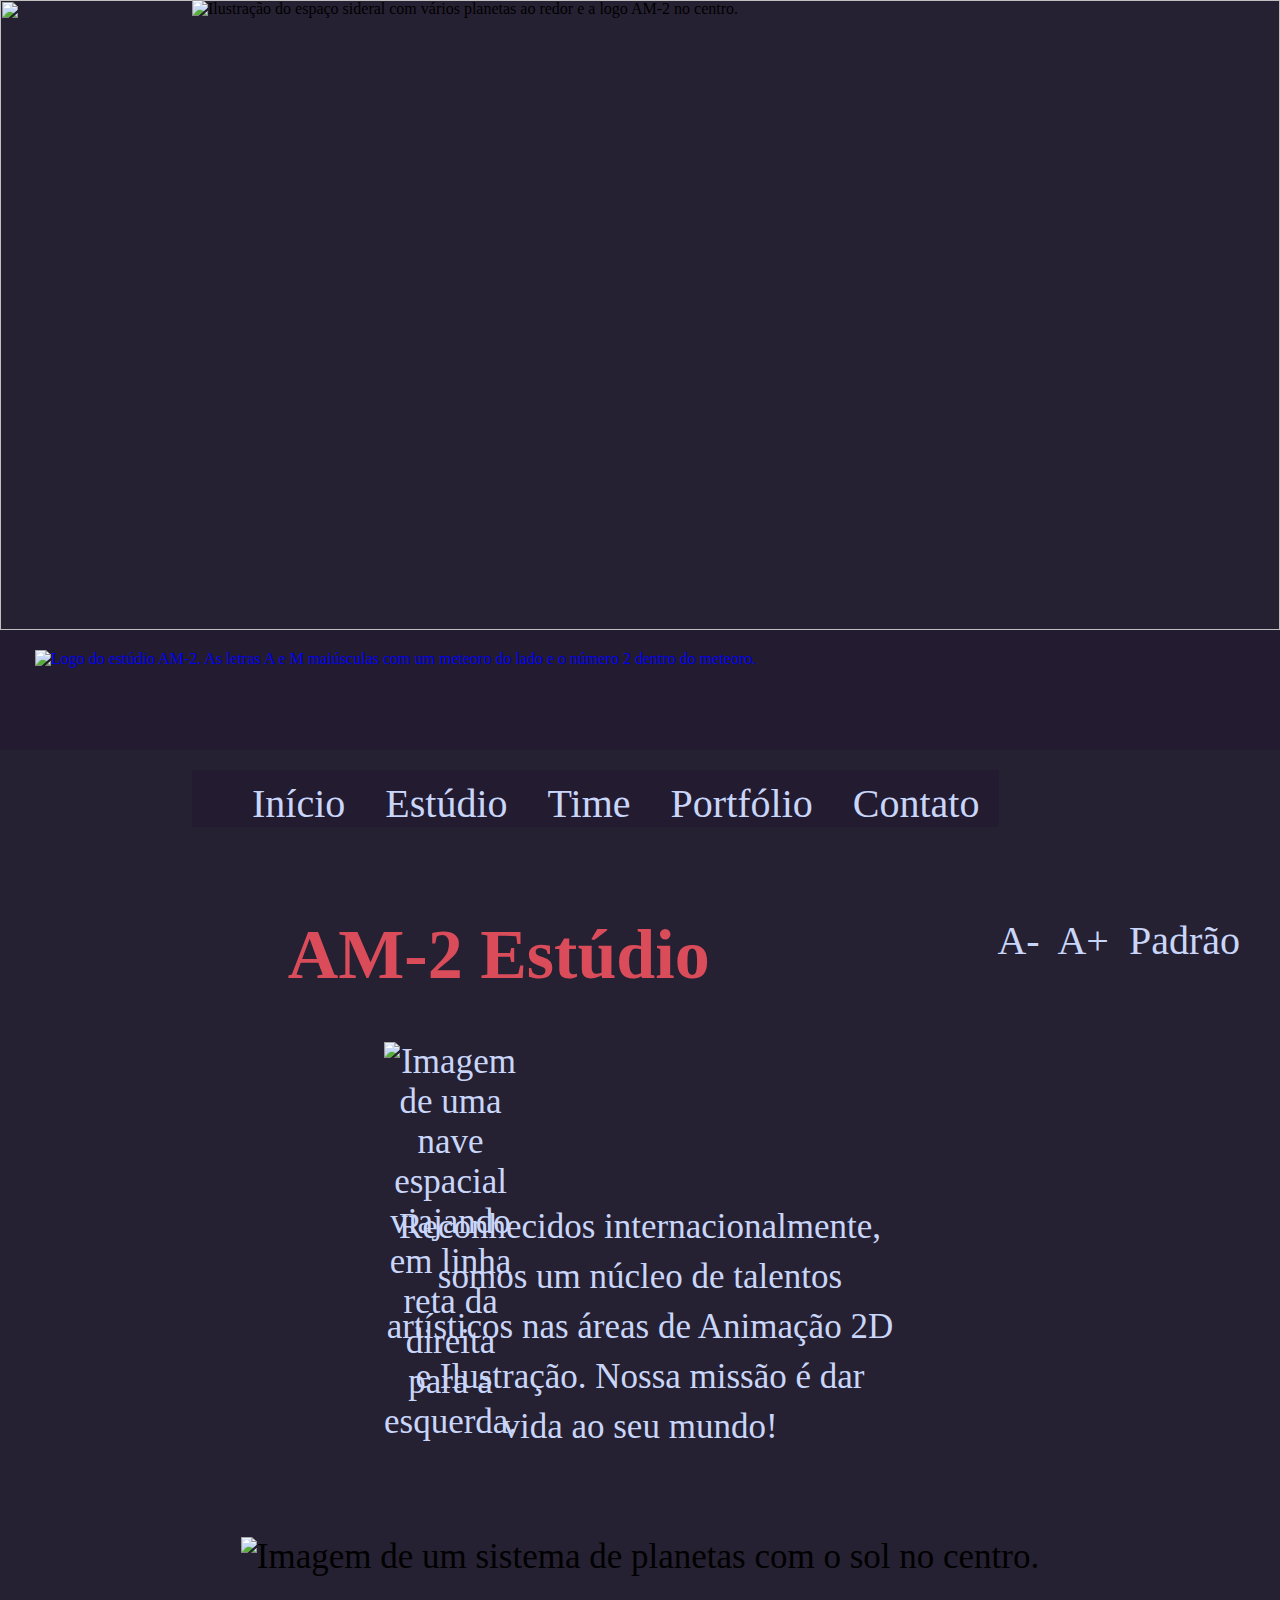
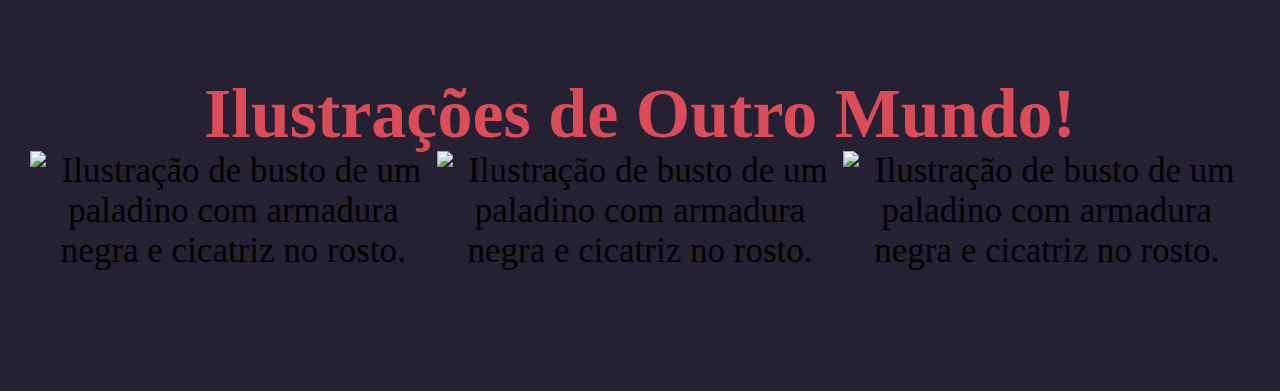
==== index.html @ c2113cc8 "Update and rename inicio.html to index.html" ====
<!DOCTYPE html>
<html lang="pt">
<head>
	<title>Início AM-2</title>
	<link rel="stylesheet" type="text/css" href="inicio_style.css">
	<script type="text/javascript" src="script.js"></script>
	<meta charset="utf-8">

	<!-- JS/JQUERY para fixar o menu de navegação de acordo com o scroll down -->
	<script src="http://code.jquery.com/jquery-3.4.1.js"></script>
	<script type="text/javascript">
		$(window).scroll(function(){
			if ($(this).scrollTop()>630){
				$('.menu').addClass("sticky");
				$('.box2').addClass("classBox2");
			} 
			else
			{
				$('.menu').removeClass("sticky");
				$('.box2').removeClass("classBox2");
			}
		})
	</script>

	<!-- JS/JQUERY para acessibilidade das fontes -->
	<script src="jquery-1.11.2.js"></script>
	<script type="text/javascript">
		$(document).ready(function () {
			$('#fontPlus').click(function () {
				modifyFontSize('increase');
			});

			$('#fontMinus').click(function () {
				modifyFontSize('decrease');
			});

			$('#fontDefault').click(function () {
				modifyFontSize('default');
			});

			function modifyFontSize(flag)
			{
				var element = $('#content');
				var currentFontSize = parseInt(element.css('font-size'));

				if (flag == 'increase')
					currentFontSize += 3;
				else if (flag == 'decrease')
					currentFontSize -= 3;
				else
					currentFontSize = 35;

				element.css('font-size', currentFontSize);
			}
		});
	</script>
</head>
<body>
	<!-- Imagem de início, banner. -->
	<div class="box1">
		<img id="fundo" src="imagens/fundo.jpg" height="630px">
		<img id="banner" src="imagens/banner.png" alt="Ilustração do espaço sideral com vários planetas ao redor e a logo AM-2 no centro." height="630px">
	</div>

	<!-- Menu fixo de navegação -->
	<div class="menu">
		<a href="inicio.html"><img class="logo" src="imagens/logo.png" alt="Logo do estúdio AM-2. As letras A e M maiúsculas com um meteoro do lado e o número 2 dentro do meteoro." height="80px"></img></a>

		<div class="lista">
			<ul>
				<li><a href="index.html">Início</a></li>
				<li><a href="estudio.html">Estúdio</a></li>
				<li><a href="time.html">Time</a></li>
				<li><a href="portfolio.html">Portfólio</a></li>
				<li><a href="contato.html">Contato</a></li>
			</ul>
		</div>

		<!-- Botões de acessibilidade das fontes -->
		<div class="acessibilidade">
			<a id="fontMinus" href="#">A-</a>
			<a id="fontPlus" href="#">A+</a>
			<a id="fontDefault" href="#">Padrão</a>
		</div>
	</div>

	<br>

	<section id="content">

		<!-- Apresentação -->
		<div class="box2">
			<h1>AM-2 Estúdio</h1>

			<div class="rocket">
				<img src="imagens/navezinha.png" alt="Imagem de uma nave espacial viajando em linha reta da direita para a esquerda." height="80px">
			</div>

			<p>Reconhecidos internacionalmente, somos um núcleo de talentos artísticos nas áreas de Animação 2D e Ilustração. Nossa missão é dar vida ao seu mundo!</p>

		</div>

		<!-- Ilustração divisória -->
		<img src="imagens/sistema.png" alt="Imagem de um sistema de planetas com o sol no centro." height="120px">

		<!-- Alguns destaques -->
		<div class="box3">
			<h1>Ilustrações de Outro Mundo!</h1>
		</div>
		<div class="vitrine">
			<img src="imagens/paladino.png" alt="Ilustração de busto de um paladino com armadura negra e cicatriz no rosto.">
			<img src="imagens/doutor.png" alt="Ilustração de busto de um paladino com armadura negra e cicatriz no rosto.">
			<img src="imagens/garota.png" alt="Ilustração de busto de um paladino com armadura negra e cicatriz no rosto.">
		</div>
		<br>

		<!-- Form para entrar em contato -->
		<div class="contato"></div>
	</section>
</body>
</html>
---- inicio_style.css ----
/* fontes personalizadas */
@font-face {
    src: url(fonts/moolbor.ttf);
    font-family: MoolBoran;
}

@font-face {
	src: url(fonts/Roboto-Regular.ttf);
	font-family: Roboto;
}

body{
	font-family: 'MoolBoran';
	padding: 0;
	margin: 0;
	background-color: #262132;
}

/* tamanho de fonte padrão modificável pela acessibilidade */
#content {
	font-size: 35px;
}

/* menu fixo */
.menu {
	background-color: #231b30;
	height: 120px;
	z-index: +3;
}

.logo {
	position: relative;
	float: left;
	padding: 20px 15px 0 35px;
}

.lista {
	position: relative;
	float: left;
	padding-left: 15%;
	padding-right: 10%;
}

ul{
	display: flex;
	flex-wrap: wrap;
	background: #231b30;
	font-size: 40px;
}

ul li{
	list-style: none;
}

ul li a{
	text-decoration: none;
	padding: 10px 20px 0 20px;
	color: #c9d6f9;
	display: block;
}

.acessibilidade {
	position: relative;
	float: right;
	padding-top: 50px;
	padding-right: 30px;
	font-size: 40px;
}

.acessibilidade a {
	text-decoration: none;
	padding-right: 10px;
	color: #c9d6f9;
}

a:hover {
	color: #da4c5a;
}

.sticky {
	position: fixed;
	top: 0;
	left: 0;
	width: 100%;
}

/* Conteúdo principal */
section {
	text-align: center;
}

.box1 {
	height: 630px;
	background-color: #262132;
}

#fundo {
	margin: 0;
	padding: 0;
	position: absolute;
	width: 100%;
}

#banner {
	position: relative;
	padding-left: 15%;
	padding-right: 15%;
	z-index: +3;
}

.box2 {
	padding-top: 100px;
	background-color: #262132;
	color: #c9d6f9;
}

.classBox2 {
	padding-top: 220px;
	background-color: #262132;
	color: #c9d6f9;
}

.box3 {
	padding-top: 50px;
	margin-bottom: -50px;
	background-color: #262132;
}

.vitrine {
	display: flex;
	padding: 0 30px 80px 30px;
}

h1 {
	color: #da4c5a;
}

p {
	padding: 0 30% 50px 30%;
	font-family: 'Roboto';
	line-height: 50px;
}

/* Animação Foguete */
.rocket {
	margin: 0 0 80px 30%;
	width: 120px;
	height: 80px;
	position: relative;
	animation-name: meuFoguete;
	animation-duration: 4s;
	animation-iteration-count: infinite;
}

@keyframes meuFoguete {
	0% {left: 45%}
	100% {left: -15%}
}
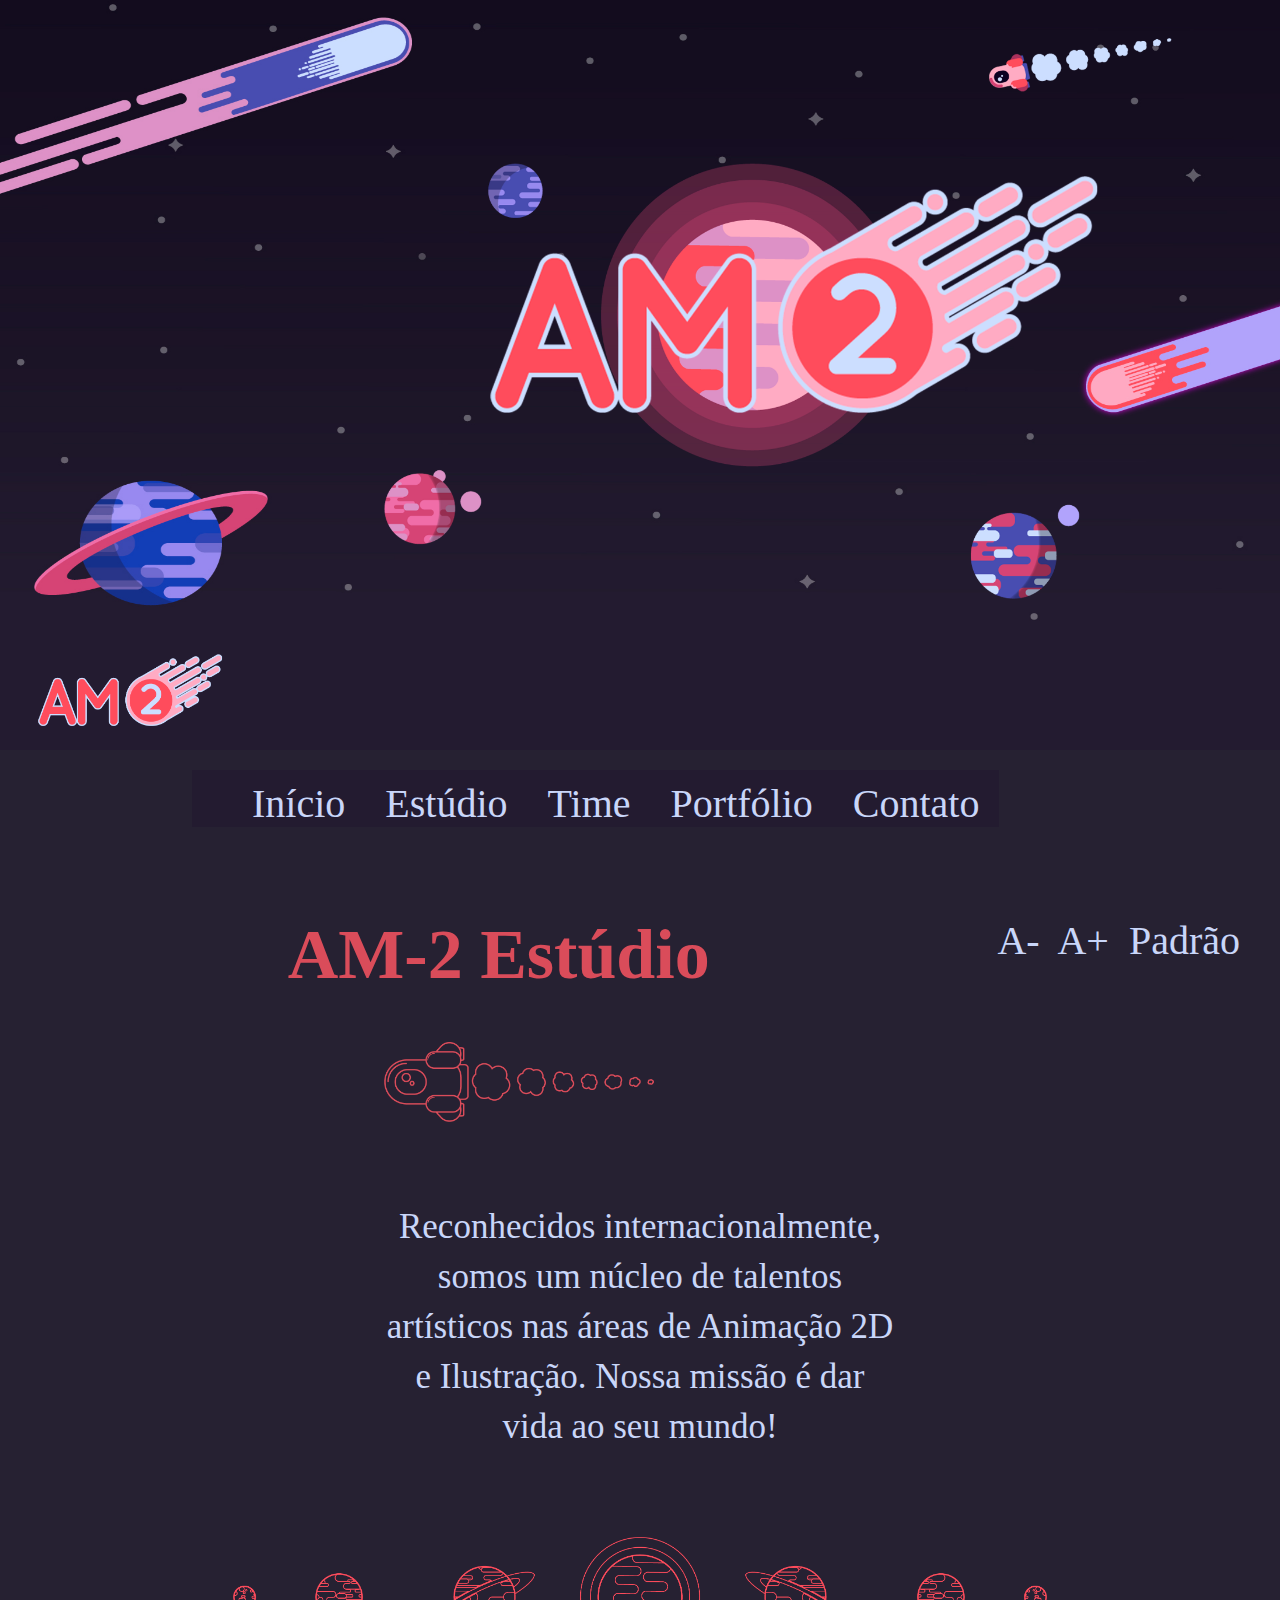
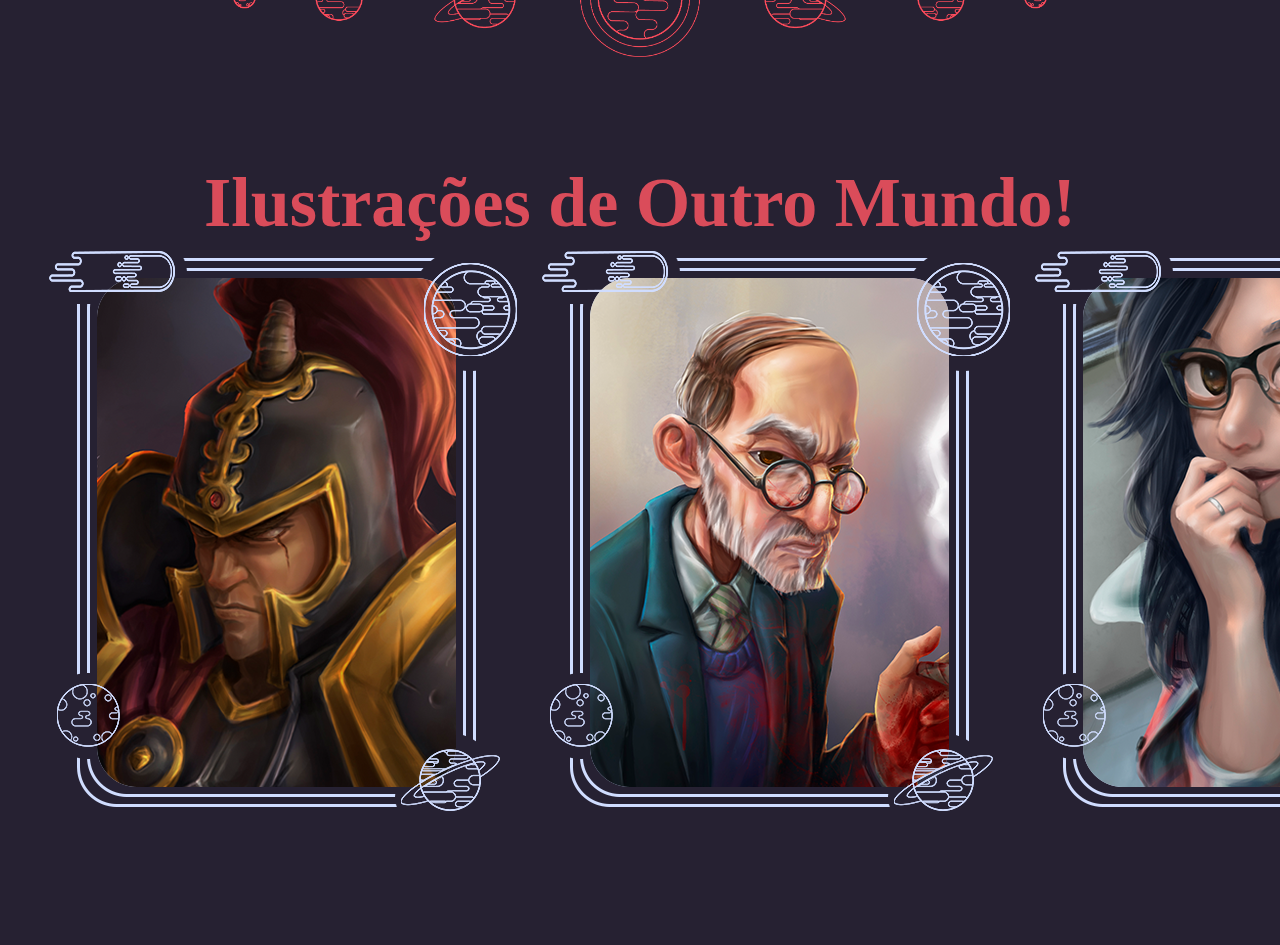
==== commit 268f3483: "Update index.html" ====
--- a/index.html
+++ b/index.html
@@ -58,13 +58,13 @@
 <body>
 	<!-- Imagem de início, banner. -->
 	<div class="box1">
-		<img id="fundo" src="imagens/fundo.jpg" height="630px">
-		<img id="banner" src="imagens/banner.png" alt="Ilustração do espaço sideral com vários planetas ao redor e a logo AM-2 no centro." height="630px">
+		<img id="fundo" src="Imagens/fundo.jpg" height="630px">
+		<img id="banner" src="Imagens/banner.png" alt="Ilustração do espaço sideral com vários planetas ao redor e a logo AM-2 no centro." height="630px">
 	</div>
 
 	<!-- Menu fixo de navegação -->
 	<div class="menu">
-		<a href="inicio.html"><img class="logo" src="imagens/logo.png" alt="Logo do estúdio AM-2. As letras A e M maiúsculas com um meteoro do lado e o número 2 dentro do meteoro." height="80px"></img></a>
+		<a href="inicio.html"><img class="logo" src="Imagens/Logo.png" alt="Logo do estúdio AM-2. As letras A e M maiúsculas com um meteoro do lado e o número 2 dentro do meteoro." height="80px"></img></a>
 
 		<div class="lista">
 			<ul>
@@ -93,7 +93,7 @@
 			<h1>AM-2 Estúdio</h1>
 
 			<div class="rocket">
-				<img src="imagens/navezinha.png" alt="Imagem de uma nave espacial viajando em linha reta da direita para a esquerda." height="80px">
+				<img src="Imagens/Navezinha.png" alt="Imagem de uma nave espacial viajando em linha reta da direita para a esquerda." height="80px">
 			</div>
 
 			<p>Reconhecidos internacionalmente, somos um núcleo de talentos artísticos nas áreas de Animação 2D e Ilustração. Nossa missão é dar vida ao seu mundo!</p>
@@ -101,16 +101,16 @@
 		</div>
 
 		<!-- Ilustração divisória -->
-		<img src="imagens/sistema.png" alt="Imagem de um sistema de planetas com o sol no centro." height="120px">
+		<img src="Imagens/sistema.png" alt="Imagem de um sistema de planetas com o sol no centro." height="120px">
 
 		<!-- Alguns destaques -->
 		<div class="box3">
 			<h1>Ilustrações de Outro Mundo!</h1>
 		</div>
 		<div class="vitrine">
-			<img src="imagens/paladino.png" alt="Ilustração de busto de um paladino com armadura negra e cicatriz no rosto.">
-			<img src="imagens/doutor.png" alt="Ilustração de busto de um paladino com armadura negra e cicatriz no rosto.">
-			<img src="imagens/garota.png" alt="Ilustração de busto de um paladino com armadura negra e cicatriz no rosto.">
+			<img src="Imagens/paladino.png" alt="Ilustração de busto de um paladino com armadura negra e cicatriz no rosto.">
+			<img src="Imagens/doutor.png" alt="Ilustração de busto de um paladino com armadura negra e cicatriz no rosto.">
+			<img src="Imagens/garota.png" alt="Ilustração de busto de um paladino com armadura negra e cicatriz no rosto.">
 		</div>
 		<br>
 
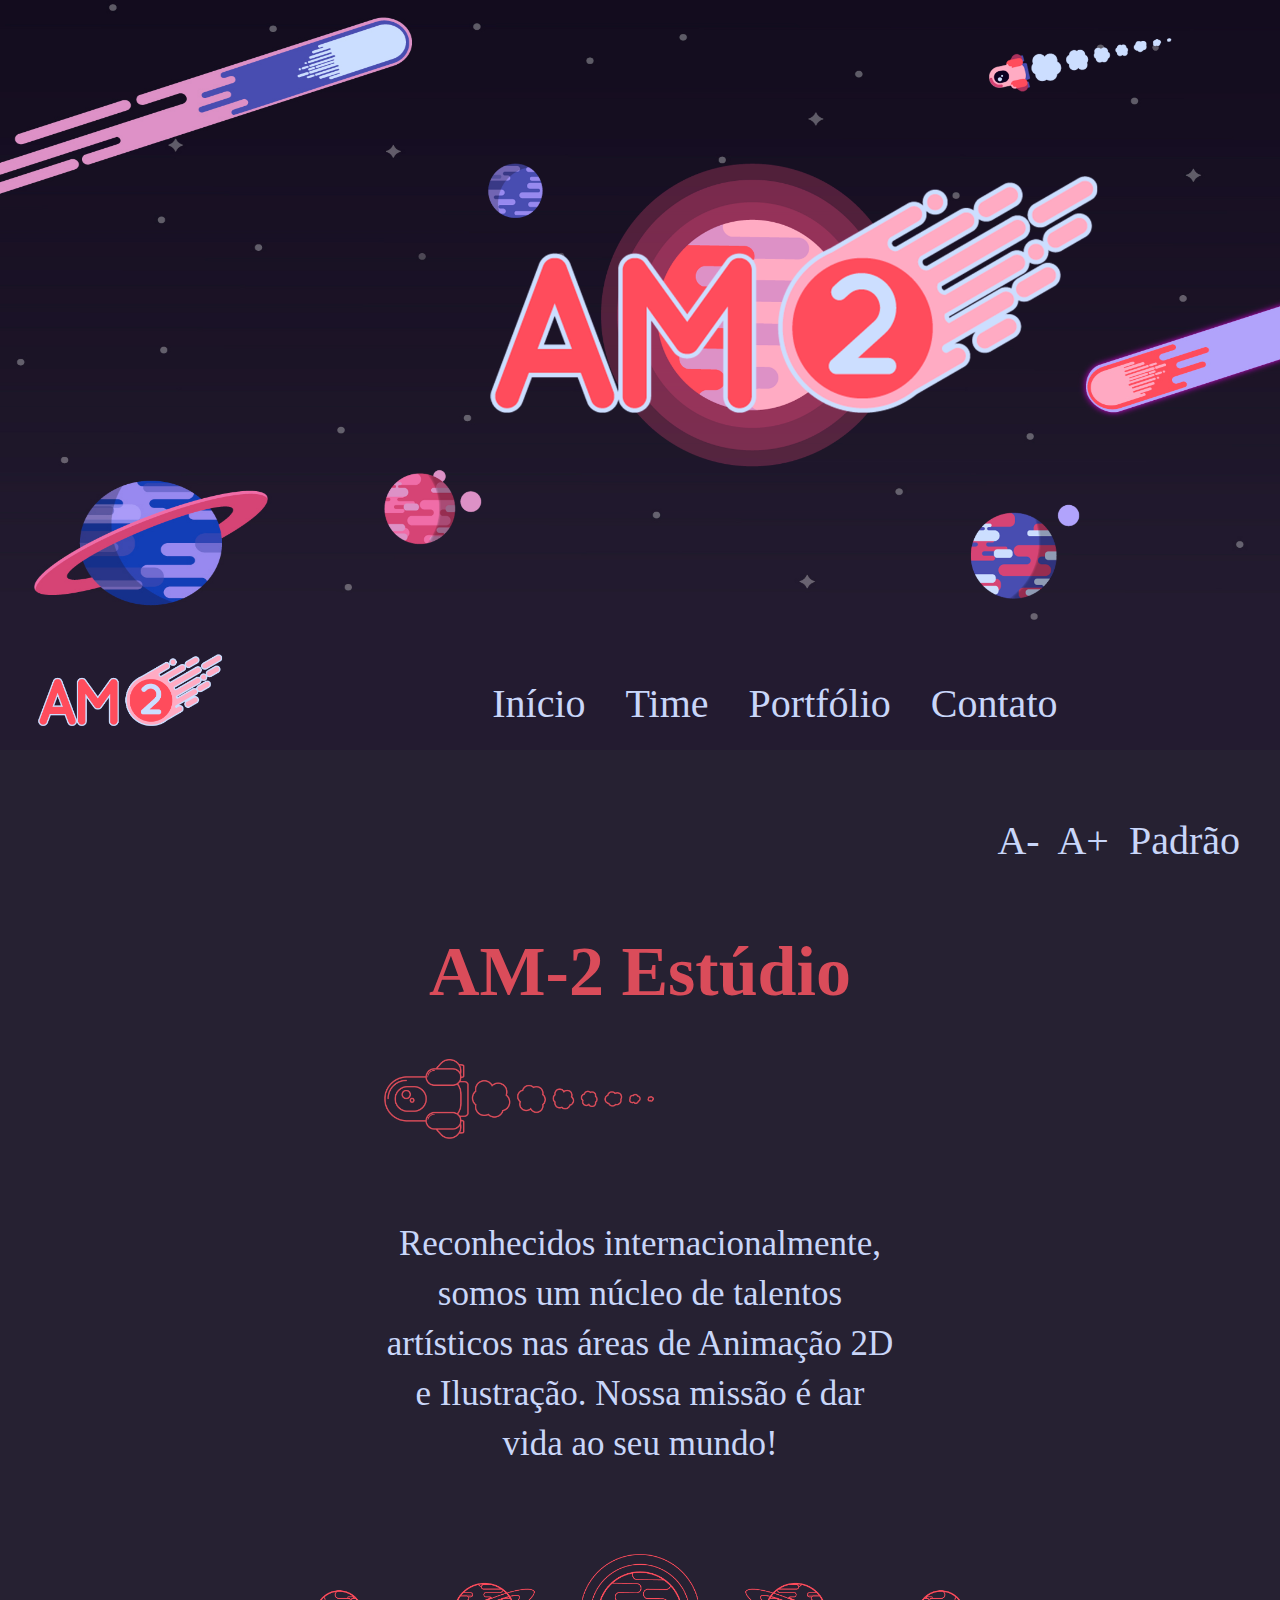
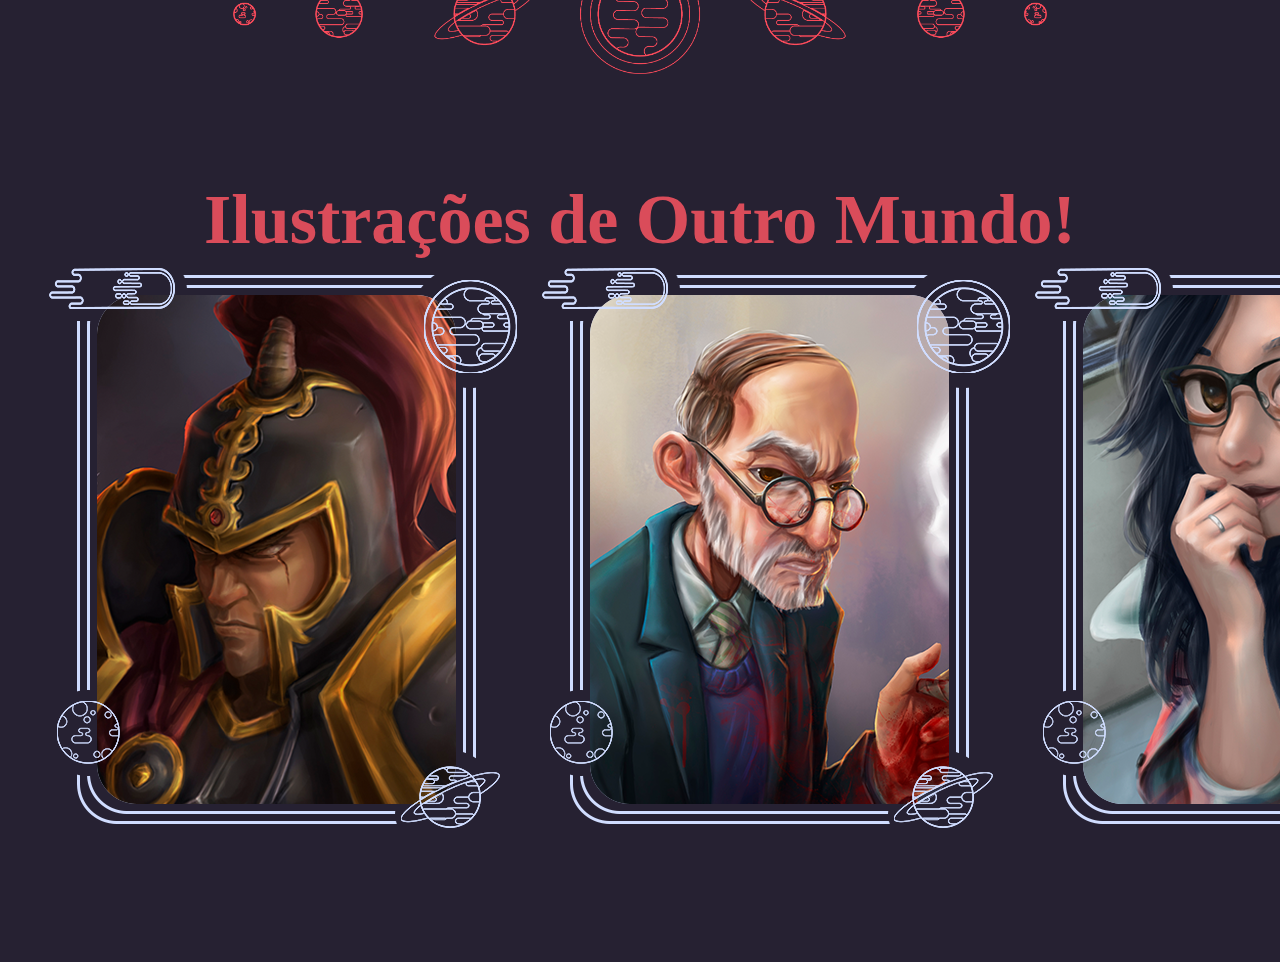
==== commit 179b387b: "Update index.html" ====
--- a/index.html
+++ b/index.html
@@ -64,12 +64,12 @@
 
 	<!-- Menu fixo de navegação -->
 	<div class="menu">
-		<a href="inicio.html"><img class="logo" src="Imagens/Logo.png" alt="Logo do estúdio AM-2. As letras A e M maiúsculas com um meteoro do lado e o número 2 dentro do meteoro." height="80px"></img></a>
+		<a href="index.html"><img class="logo" src="Imagens/Logo.png" alt="Logo do estúdio AM-2. As letras A e M maiúsculas com um meteoro do lado e o número 2 dentro do meteoro." height="80px"></img></a>
 
 		<div class="lista">
 			<ul>
 				<li><a href="index.html">Início</a></li>
-				<li><a href="estudio.html">Estúdio</a></li>
+				<!--<li><a href="estudio.html">Estúdio</a></li>-->
 				<li><a href="time.html">Time</a></li>
 				<li><a href="portfolio.html">Portfólio</a></li>
 				<li><a href="contato.html">Contato</a></li>
